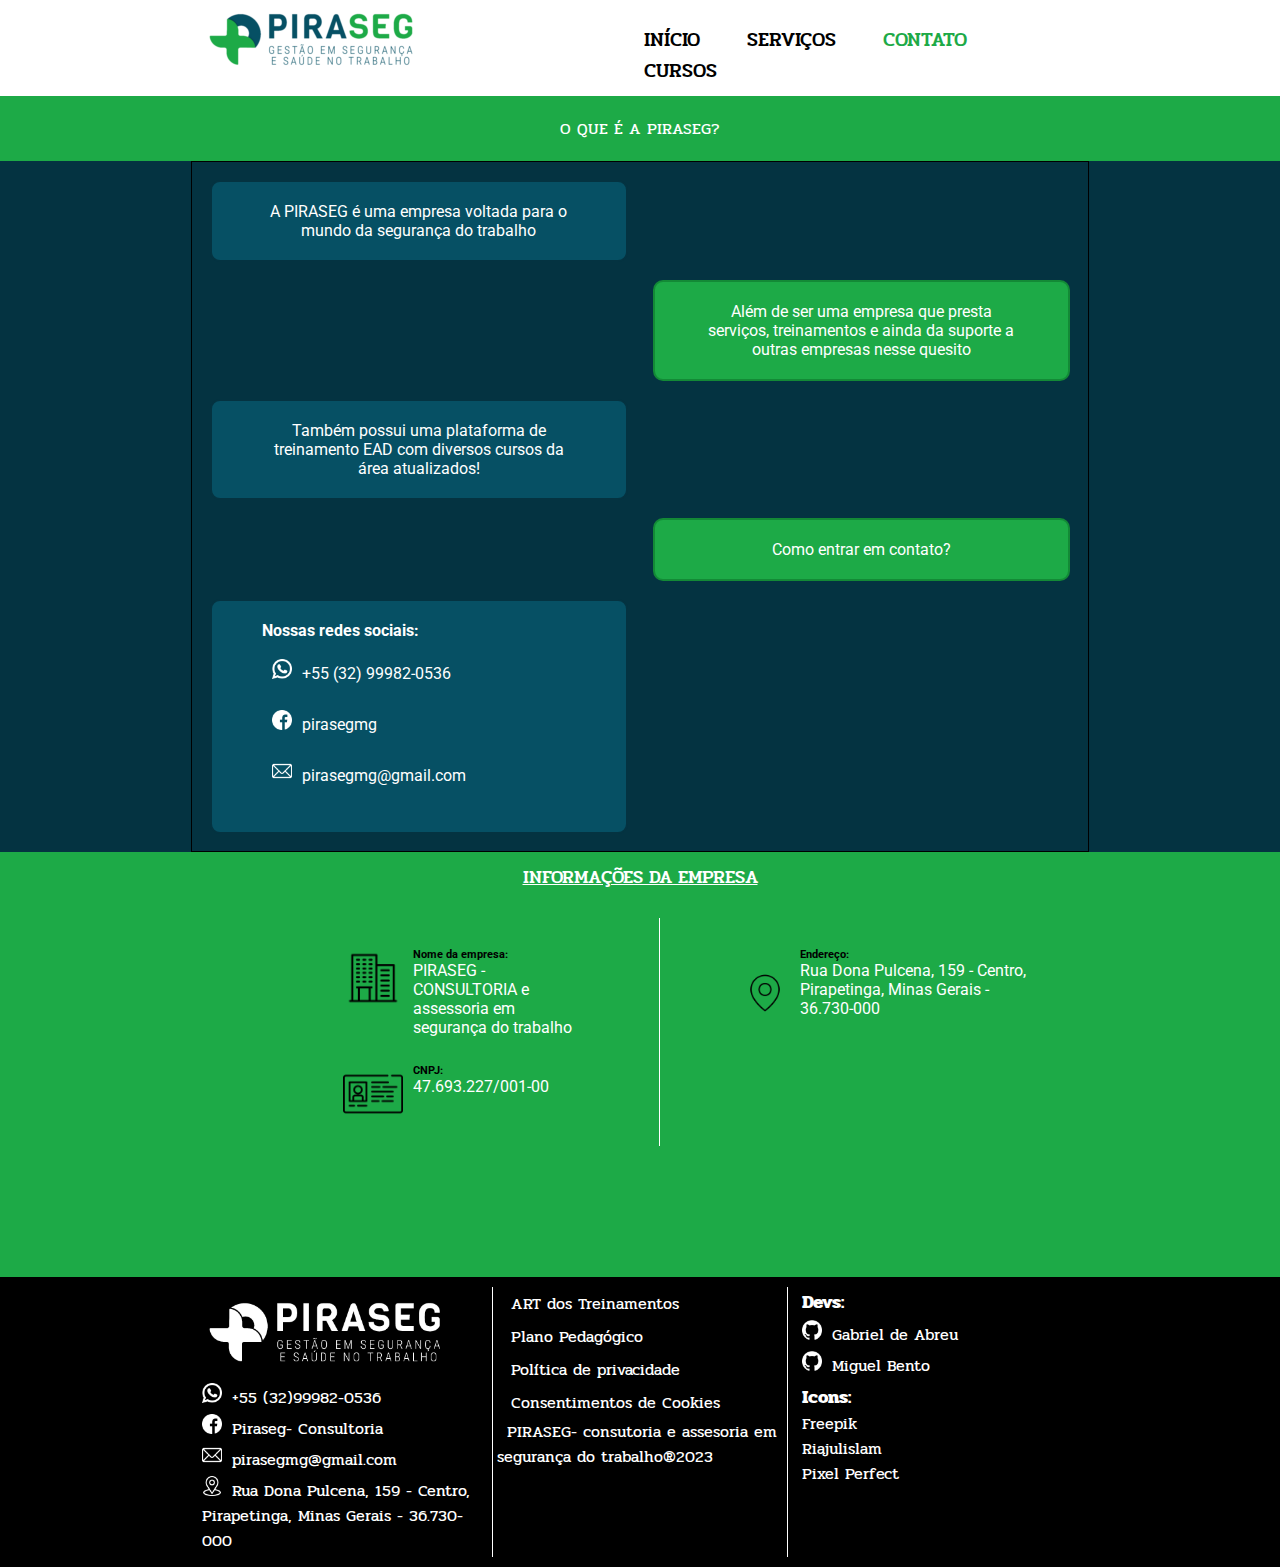
==== piraseg-site/contato.html @ 25602db5 "Add files via upload" ====
<!DOCTYPE html>
<html lang="pt-br">
<head>
    <meta charset="UTF-8">
    <meta name="viewport" content="width=device-width, initial-scale=1.0">
    <title>Piraseg</title>
    <link rel="stylesheet" href="styles/header-footer.css">
    <link rel="stylesheet" href="styles/Contatos.css">
    <link rel="stylesheet" href="styles/respon-contatos.css">
    <script src="scripts/lista.js"></script>
</head>
<body>
    <header>
        <div id="top">
            <div id="logo">
                <img src="imgs/logo1.png" alt="Logo">
            </div>
            <nav>
                <a href="index.html">INÍCIO</a>
                <a href="serviços.html">SERVIÇOS</a>
                <a href="contato.html"><span class="atual">CONTATO</span></a>
                <a href="#">CURSOS</a>
            </nav>
            <div id="menu">
                <img src="imgs/barra-de-menu.png" alt="menu" id="M" onclick="Lista()">
                <div id="lista">
                    <a href="index.html">ÍNICIO</a>
                    <a href="serviços.html">SERVIÇOS</a>
                    <a href="contato.html"><span class="atual">CONTATO</span></a>
                    <a href="#">CURSOS</a>
                </div>
            </div>
        </div>
    </header>
    <main>
        
        <div id="top1">O QUE É A PIRASEG?</div>
        <article class="anim">
            <aside>
                <div id="ballon-piraseg">A PIRASEG é uma empresa voltada para o mundo da segurança do trabalho</div>
                <div id="ballon-user">Além de ser uma empresa que presta serviços, treinamentos e ainda da suporte a outras empresas nesse quesito</div>
                <div id="ballon-piraseg">Também possui uma plataforma de treinamento EAD com diversos cursos da área atualizados!</div>
                <div id="ballon-user">Como entrar em contato?</div>
                <div id="ballon-piraseg"><h4>Nossas redes sociais:</h4><br><aside class="contato"><div><img src="imgs/whatsapp.png" alt="" srcset="">+55 (32) 99982-0536</div><div><img src="imgs/facebook.png" alt="" srcset="">pirasegmg</div><div><img src="imgs/e-mail.png" alt="" srcset="">pirasegmg@gmail.com</div></aside></div>
            </aside>
        </article>
        <article class="informações">
            <h3 style="text-decoration:underline;">INFORMAÇÕES DA EMPRESA</h3>
            <article class="contatos">
                <aside class="left">
                    <div id="card_1"><img src="imgs/companhia.png" alt="" srcset=""><div><h6 style="color: black;">Nome da empresa:</h6>PIRASEG - CONSULTORIA e assessoria em segurança do trabalho</div></div>
                    <div id="card_2"><img src="imgs/carteira.png" alt="" srcset=""><div><h6 style="color: black;">CNPJ:</h6>47.693.227/001-00</div></div>
                </aside>
                <aside class="right"><div><img src="imgs/localizacao2.png" alt="" srcset=""></div><div><h6 style="color: black;">Endereço:</h6>Rua Dona Pulcena, 159 - Centro, Pirapetinga, Minas Gerais - 36.730-000</div></aside>
        </article>
    </main>
    <footer>
        <div id="bottom">
            <div id="rede">
                <img src="imgs/logo2.jpeg" alt="Logo PiraSeg" id="logo-bottom">
                <div class="redes">
                    <img src="imgs/whatsapp.png" alt="whatsapp">
                    <a href="https://wa.me/5532999820536" target="_blank">+55 (32)99982-0536</a>
                </div>
                <div class="redes">
                    <img src="imgs/facebook.png" alt="facebook">
                    <a href="https://www.facebook.com/people/Piraseg-Consultoria/100093117411278/?mibextid=ZbWKwL" target="_blank">Piraseg- Consultoria</a>
                </div>
                <div class="redes">
                    <img src="imgs/e-mail.png" alt="e-mail">
                    <a href="mailto:pirasegmg@gmail.com" target="_blank">pirasegmg@gmail.com</a>
                </div>
                <div class="redes">
                    <img src="imgs/localizacao.png" alt="mapa">
                    <a href="https://www.google.com.br/maps/place/R.+Don%C3%A1+Pulcena,+159+-+Pirapetinga,+MG,+36730-000/@-21.6572603,-42.3464073,17z/data=!3m1!4b1!4m6!3m5!1s0xbd391b591b5b09:0x881caa204e3ca7d0!8m2!3d-21.6572653!4d-42.3438324!16s%2Fg%2F11fd144fpl?entry=ttu" target="_blank">Rua Dona Pulcena, 159 - Centro, Pirapetinga, Minas Gerais - 36.730-000</a>
                </div>
            </div>
            <div id="info">
                <a href="https://s3.us-west-1.wasabisys.com/sites/2021/03/ART_28027230210185199_8D8CD98126632D6-1.pdf" target="_blank">ART dos Treinamentos</a>
                <a href="https://drive.google.com/file/d/1r2vJbWLZf22nULrq8kGuzjGBKv0Ewxy6/view?pli=1" target="_blank">Plano Pedagógico</a>
                <a href="https://pirasegmg.formasegead.com.br/politica-de-privacidade/" target="_blank">Política de privacidade</a>
                <a href="https://pirasegmg.formasegead.com.br/consentimento-de-cookies/" target="_blank">Consentimentos de Cookies</a>
                <p>PIRASEG- consutoria e assesoria em segurança do trabalho&reg;2023</p>
            </div>
            <div id="creditos">
                <h3>Devs:</h3>
                <div class="devs">
                    <img src="imgs/github.png" alt="Github">
                    <a href="https://github.com/Gabriel-Esposito" target="_blank">Gabriel de Abreu</a>
                </div>
                <div class="devs">
                    <img src="imgs/github.png" alt="Github">
                    <a href="https://github.com/Tengakuuu" target="_blank">Miguel Bento</a>
                </div>
                <h3>Icons:</h3>
                <p>Freepik</p>
                <p>Riajulislam</p>
                <p>Pixel Perfect</p>
            </div>
        </div>
    </footer>
</body>
</html>
---- piraseg-site/styles/header-footer.css ----
@import url('https://fonts.googleapis.com/css2?family=Roboto:ital,wght@0,100;0,300;0,400;0,500;0,700;0,900;1,100;1,300;1,400;1,500;1,700;1,900&display=swap');
@import url('https://fonts.googleapis.com/css2?family=Pridi:wght@200;300;400;500;600;700&display=swap');

:root{
    --font-titulos:'Pridi', serif;
    --font-textos:'Roboto', sans-serif;
    --cor1:#1DAA47;
    --cor2:#065064;
}

*{
    margin: 0;
}

header{
    font-family: var(--font-titulos);
    padding: 10px;
}
#top{
    width: 70.2%;
    display: flex;
    margin: auto;
}
nav{
    font-size: 20px;
    font-weight: 500;
    margin-top: 14px;
    margin-left: 200px;
}
nav > a{
    padding: 0px 20px;
    text-decoration: none;
    color: black;
}
nav > a:hover{
    text-decoration: underline;
    color: #065064;
}
#menu {
    text-align: center;
    display: none;
}
#menu > img{
    width: 40px;
    margin-left: 16px;
    margin-top: 14px;
}
#menu >img:hover{
    cursor: pointer;
}
#lista{
    position: absolute;
    display: none;
    flex-direction: column;
}
#lista > a{
    color: white;
    text-decoration: none;
    border: 1px solid black;
    background-color: #065064;
}
#lista > a:hover{
    color: var(--cor1);
}
.atual{
    color: var(--cor1);
}
/*================================================================================*/
footer{
    background-color: black;
    font-family: var(--font-titulos);
    padding: 10px;
}
#bottom{
    width: 70.2%;
    margin: auto;
    display: flex;
}
#logo-bottom{
    width: 250px;
}
#rede{
    width: 33%;
    padding-left: 4px;
    border-right: 1px solid white;
}
.redes, .devs{
    margin: 4px 0px;
}
.redes > img, .devs > img{
    width: 20px;
}
.redes > a, #info > a, #info > p, .devs >a{
    color: white;
    text-decoration: none;
    margin-left: 4px;
}
.redes > a:hover, #info > a:hover, .devs > a:hover{
    color: #1DAA47;
    text-decoration: underline;
}
/*================================================================================*/
#info{
    width: 33%;
    display: flex;
    flex-direction: column;
    padding-right: 4px;
    border-right: 1px solid white;
    text-indent: 10px;
}
#info > a{
    padding: 4px;
}
/*================================================================================*/
#creditos{
    color: white;
    width: 33%;
    padding-left: 4px;
    text-indent: 10px;
}
---- piraseg-site/styles/Contatos.css ----
@import url('https://fonts.googleapis.com/css2?family=Roboto:ital,wght@0,100;0,300;0,400;0,500;0,700;0,900;1,100;1,300;1,400;1,500;1,700;1,900&display=swap');
@import url('https://fonts.googleapis.com/css2?family=Pridi:wght@200;300;400;500;600;700&display=swap');

:root{
    --font-titulos:'Pridi', serif;
    --font-textos:'Roboto', sans-serif;
    --cor1:#1DAA47;
    --cor2:#065064;
}
main > #top1 {
    font-family: var(--font-titulos);
    color: white;
    text-align: center;
    padding: 20px;
    background-color: #1DAA47;
}
/* ---- informaçõs ----- */
.informações {
    background-color: #1DAA47;
    color: white;
    height: 45vh;
    font-family: var(--font-textos);
    padding: 10px 0px;
}
.informações > h3 {
    font-weight: 500;
    font-family: var(--font-titulos);
    text-align: center;
    margin-bottom: 3vh;
}
.informações > article{
    display: flex;
}

.left > div {
    margin-bottom: 3vh;
}
#card_1 {
    display: flex;
}
#card_1 > img {
    width: 60px;
    height: 60px;
    padding: 0px 10px;
}
#card_2 {
    display: flex;
}
#card_2 > img {
    width: 60px;
    height: 60px;
    padding: 0px 10px;
}
.left {
    width: 20vw;
    margin-left: 26%;
    padding: 0px 70px 0px 0px;
    padding-top: 30px;
}
.right {
    width: 35vh;
    margin-right: 10%;
    height: 22vh;
    display: flex;
    padding: 0px 0px 0px 70px;
    border: 1px hidden;
    border-left-style: solid;
    padding-top: 30px;
}
.right > div >img {
    padding: 20px 10px;
    width: 50px;
    display: flex;
}
/*------ animação --------*/
.anim {
    background-color: #043341;
}
.anim > aside {
    background:url("/imgs/zapzapfundo.jpg");
    margin-left: auto;
    margin-right: auto;
    width: 70%;
    border: 1px solid;
}
/* os balões */

#ballon-piraseg {
    margin: 2%;
    width: 35%;
    color: #ffffff;
    text-align: center;
    font-family: var(--font-textos);
    padding: 20px 50px;
    background-color: #065064;
    border: 2px solid #043341;
    border-radius: 10px;
}

#ballon-user {
    margin: 2%;
    margin-left: auto;
    width: 35%;
    color: #ffffff;
    text-align: center;
    font-family: var(--font-textos);
    padding: 20px 50px;
    background-color:#1DAA47;
    border: 2px solid #138a36;
    border-radius: 10px;
}
.anim > aside > div > h4 {
    width: max-content;
    text-align: left
}
.contato > div {
    margin-bottom: 3vh;
}
.contato > div > img {
    width: 20px;
    padding: 0px 10px;
}
.contato {
    text-align: left;
    width: 100%;

}
---- piraseg-site/styles/respon-contatos.css ----
@media only screen and (max-width:1000px){
    #top{
        width: 100%;
    }
    #bottom{
        width: 100%;
    }
}
@media only screen and (max-width:930px){
    nav{
        margin-left: 80px;
    }
    nav > a{
        padding: 0px 10px;
    }

    article{
        width: 100%;
    }
    #ballon-piraseg {
        font-size: 15px;
    }
    #ballon-user {
        font-size: 15px;
    }
    .left {
        font-size: 16px;
        width: 30%;
        margin-left: 15%;
    }
    #logo-bottom{
        width: 150px;
    }

}
@media only screen and (max-width:750px){
    #logo > img{
        padding-top: 10px;
        width: 150px;
    }
    nav{
        font-size: 16px;
    }
    nav > a{
        padding: 0px 2px;
    }
    .informações {
        height: 65vh;
    }
    .informações > article {
        display: block;
    }
    .left {
        margin-left: 30%;
        width: 40%;
    }
    .right {
        margin-left: 22%;
        width: 40%;
        border: hidden;
        border-top: 1px solid;
    }
    #ballon-piraseg {
        font-size: 12px;
        width: 60%;
    }
    #ballon-user {
        font-size: 12px;
        width: 60%;
    }
    #bottom{
        display: block;
        text-align: center;
    }
    #logo-bottom{
        width: 200px;
    }
    #rede, #info, #creditos{
        width: 100%;        border-right:none; 
        margin-bottom: 4px;     
    }
    #info, #creditos{
        border-top: 1px solid white;
    }
}
@media only screen and (max-width:500px){
    nav{
        display: none;
    }
    #menu{
        display: block;
        margin-left: 170px;
    }
    .informações {
        height: 65vh;
    }
    .informações > article {
        display: block;
    }
    #ballon-piraseg {
        font-size: 12px;
        width: 70%;
        padding: 10px;
    }
    #ballon-user {
        font-size: 10px;
        width: 70%;
        padding: 10px;
    }
    .left {
        margin-left: 25%;
    }
    .right {
        margin-left: 10%;
        width: 70%;
        border: hidden;
        border-top: 1px solid;
    }
}
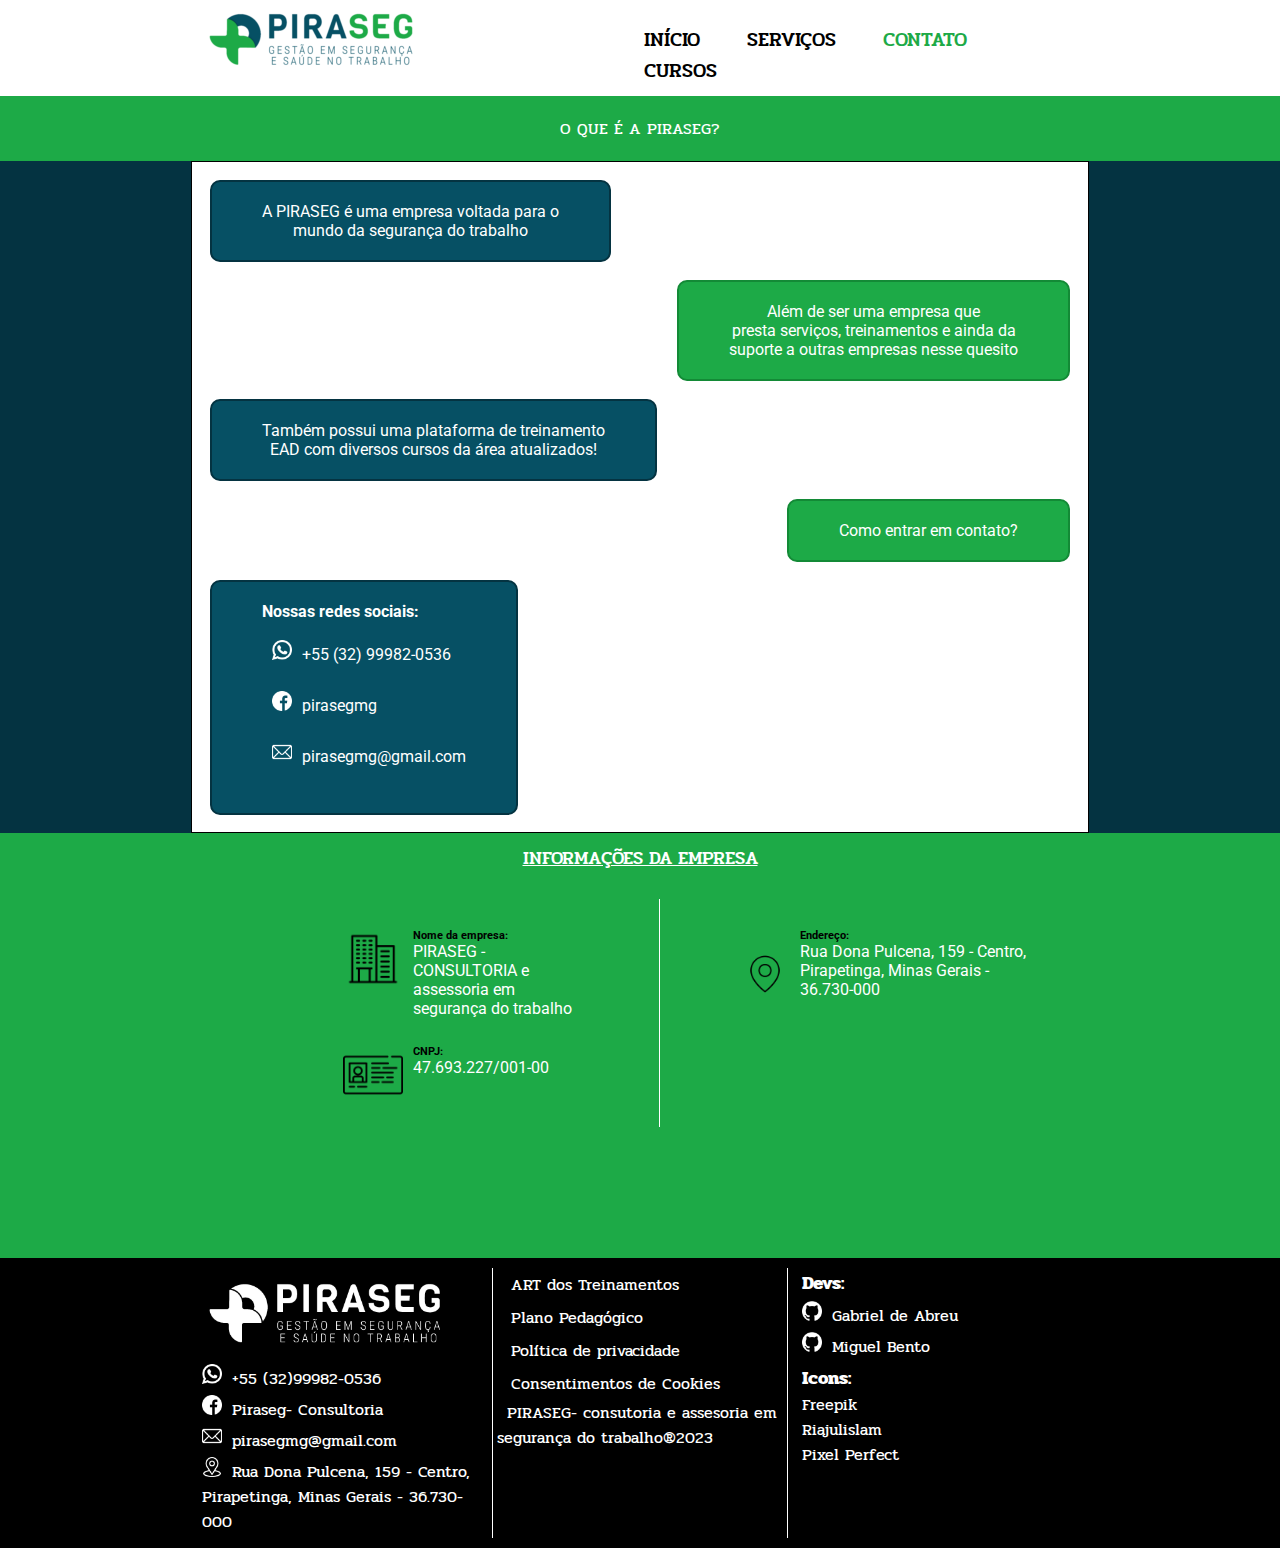
==== commit de4d70d8: "Add files via upload" ====
--- a/piraseg-site/contato.html
+++ b/piraseg-site/contato.html
@@ -37,9 +37,9 @@
         <div id="top1">O QUE É A PIRASEG?</div>
         <article class="anim">
             <aside>
-                <div id="ballon-piraseg">A PIRASEG é uma empresa voltada para o mundo da segurança do trabalho</div>
-                <div id="ballon-user">Além de ser uma empresa que presta serviços, treinamentos e ainda da suporte a outras empresas nesse quesito</div>
-                <div id="ballon-piraseg">Também possui uma plataforma de treinamento EAD com diversos cursos da área atualizados!</div>
+                <div id="ballon-piraseg">A PIRASEG é uma empresa voltada para o <br> mundo da segurança do trabalho</div>
+                <div id="ballon-user">Além de ser uma empresa que <br>presta serviços, treinamentos e ainda da <br> suporte a outras empresas nesse quesito</div>
+                <div id="ballon-piraseg">Também possui uma plataforma de treinamento <br> EAD com diversos cursos da área atualizados!</div>
                 <div id="ballon-user">Como entrar em contato?</div>
                 <div id="ballon-piraseg"><h4>Nossas redes sociais:</h4><br><aside class="contato"><div><img src="imgs/whatsapp.png" alt="" srcset="">+55 (32) 99982-0536</div><div><img src="imgs/facebook.png" alt="" srcset="">pirasegmg</div><div><img src="imgs/e-mail.png" alt="" srcset="">pirasegmg@gmail.com</div></aside></div>
             </aside>
--- a/piraseg-site/styles/Contatos.css
+++ b/piraseg-site/styles/Contatos.css
@@ -77,7 +77,7 @@
     background-color: #043341;
 }
 .anim > aside {
-    background:url("/imgs/zapzapfundo.jpg");
+    background-color: white;
     margin-left: auto;
     margin-right: auto;
     width: 70%;
@@ -87,7 +87,7 @@
 
 #ballon-piraseg {
     margin: 2%;
-    width: 35%;
+    width: max-content;
     color: #ffffff;
     text-align: center;
     font-family: var(--font-textos);
@@ -100,7 +100,7 @@
 #ballon-user {
     margin: 2%;
     margin-left: auto;
-    width: 35%;
+    width: max-content;
     color: #ffffff;
     text-align: center;
     font-family: var(--font-textos);
--- a/piraseg-site/styles/respon-contatos.css
+++ b/piraseg-site/styles/respon-contatos.css
@@ -55,18 +55,18 @@
         width: 40%;
     }
     .right {
-        margin-left: 22%;
-        width: 40%;
+        margin-left: 20%;
+        width: 50%;
         border: hidden;
         border-top: 1px solid;
     }
     #ballon-piraseg {
         font-size: 12px;
-        width: 60%;
+        width: max-content;
     }
     #ballon-user {
         font-size: 12px;
-        width: 60%;
+        width: max-content;
     }
     #bottom{
         display: block;
@@ -111,9 +111,24 @@
         margin-left: 25%;
     }
     .right {
-        margin-left: 10%;
-        width: 70%;
+        margin-left: 2%;
+        width: 80%;
         border: hidden;
         border-top: 1px solid;
     }
+    
+    @media only screen and (max-width:400px)
+    {
+        .right {
+            width: 70%;
+            margin-left: 5%;
+        }
+        nav{
+            display: none;
+        }
+        #menu{
+            display: block;
+            margin-left: 120px;
+        }
+    }
 }